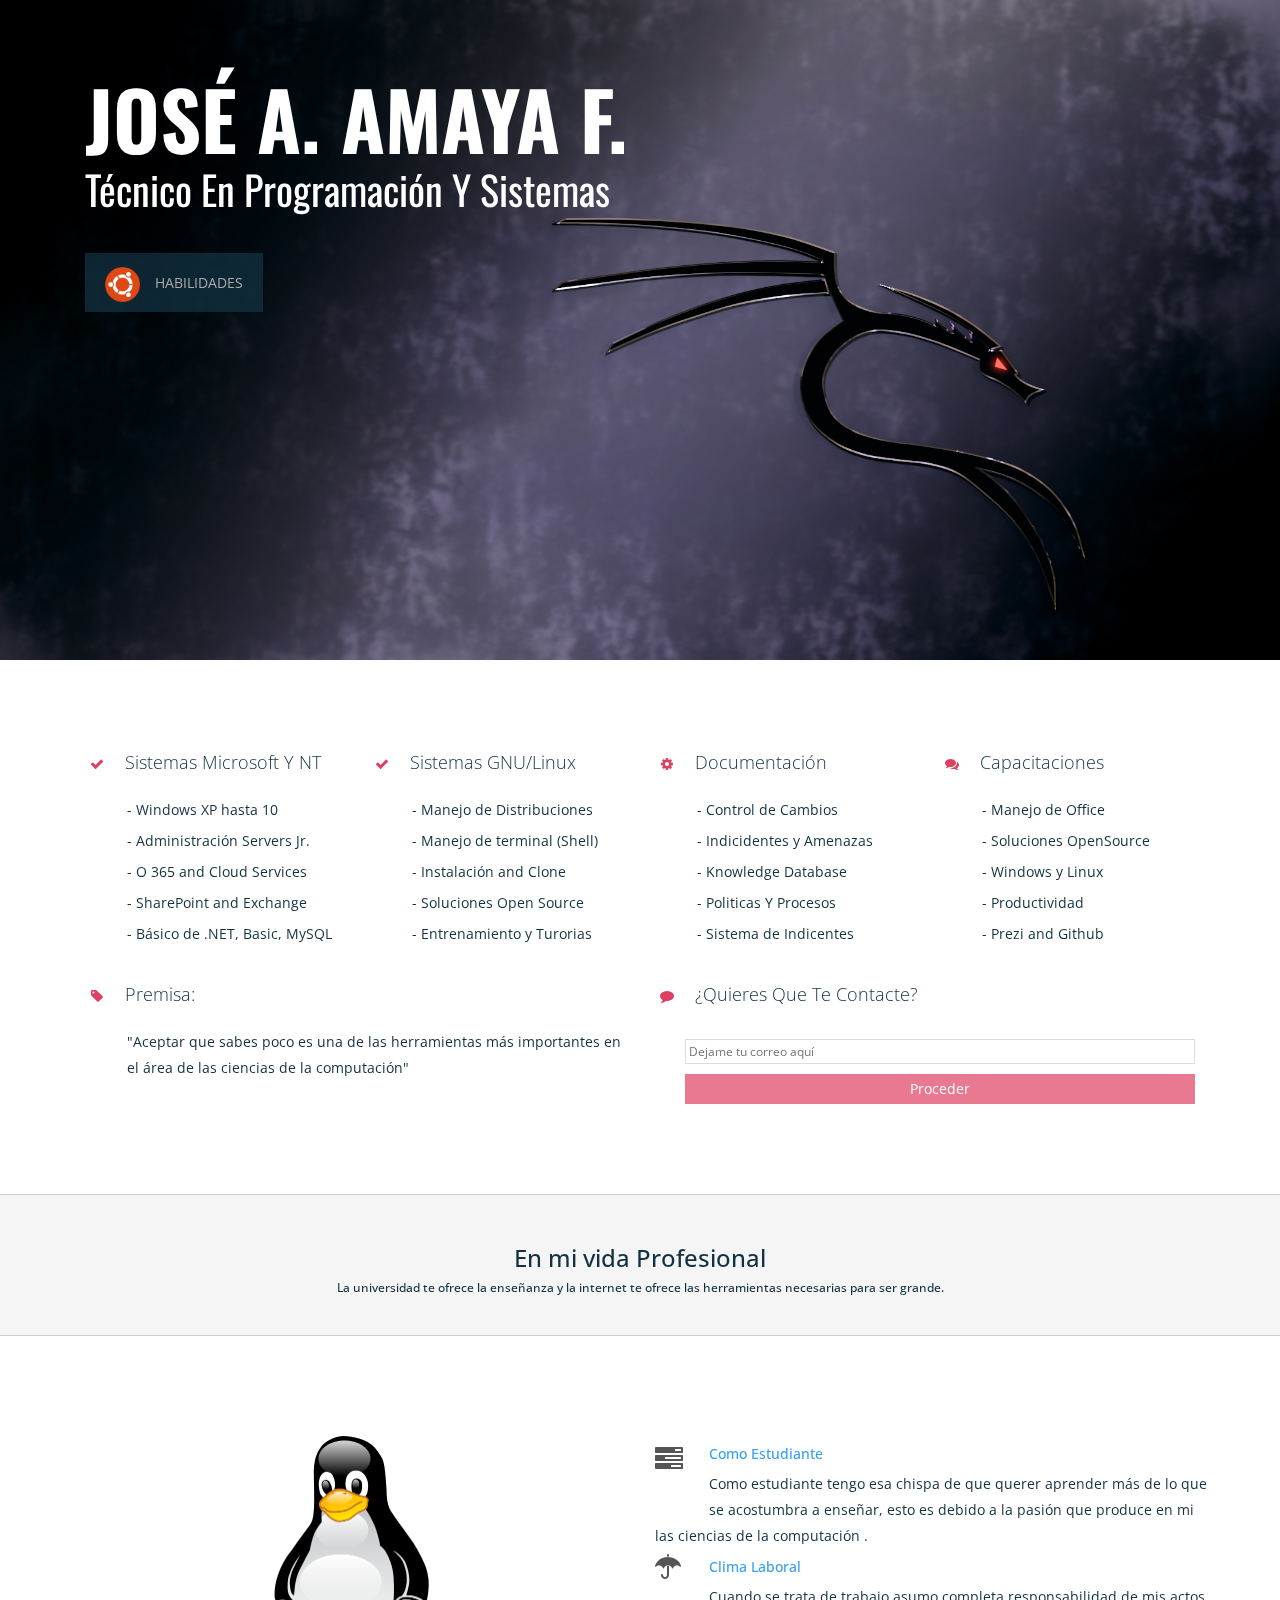
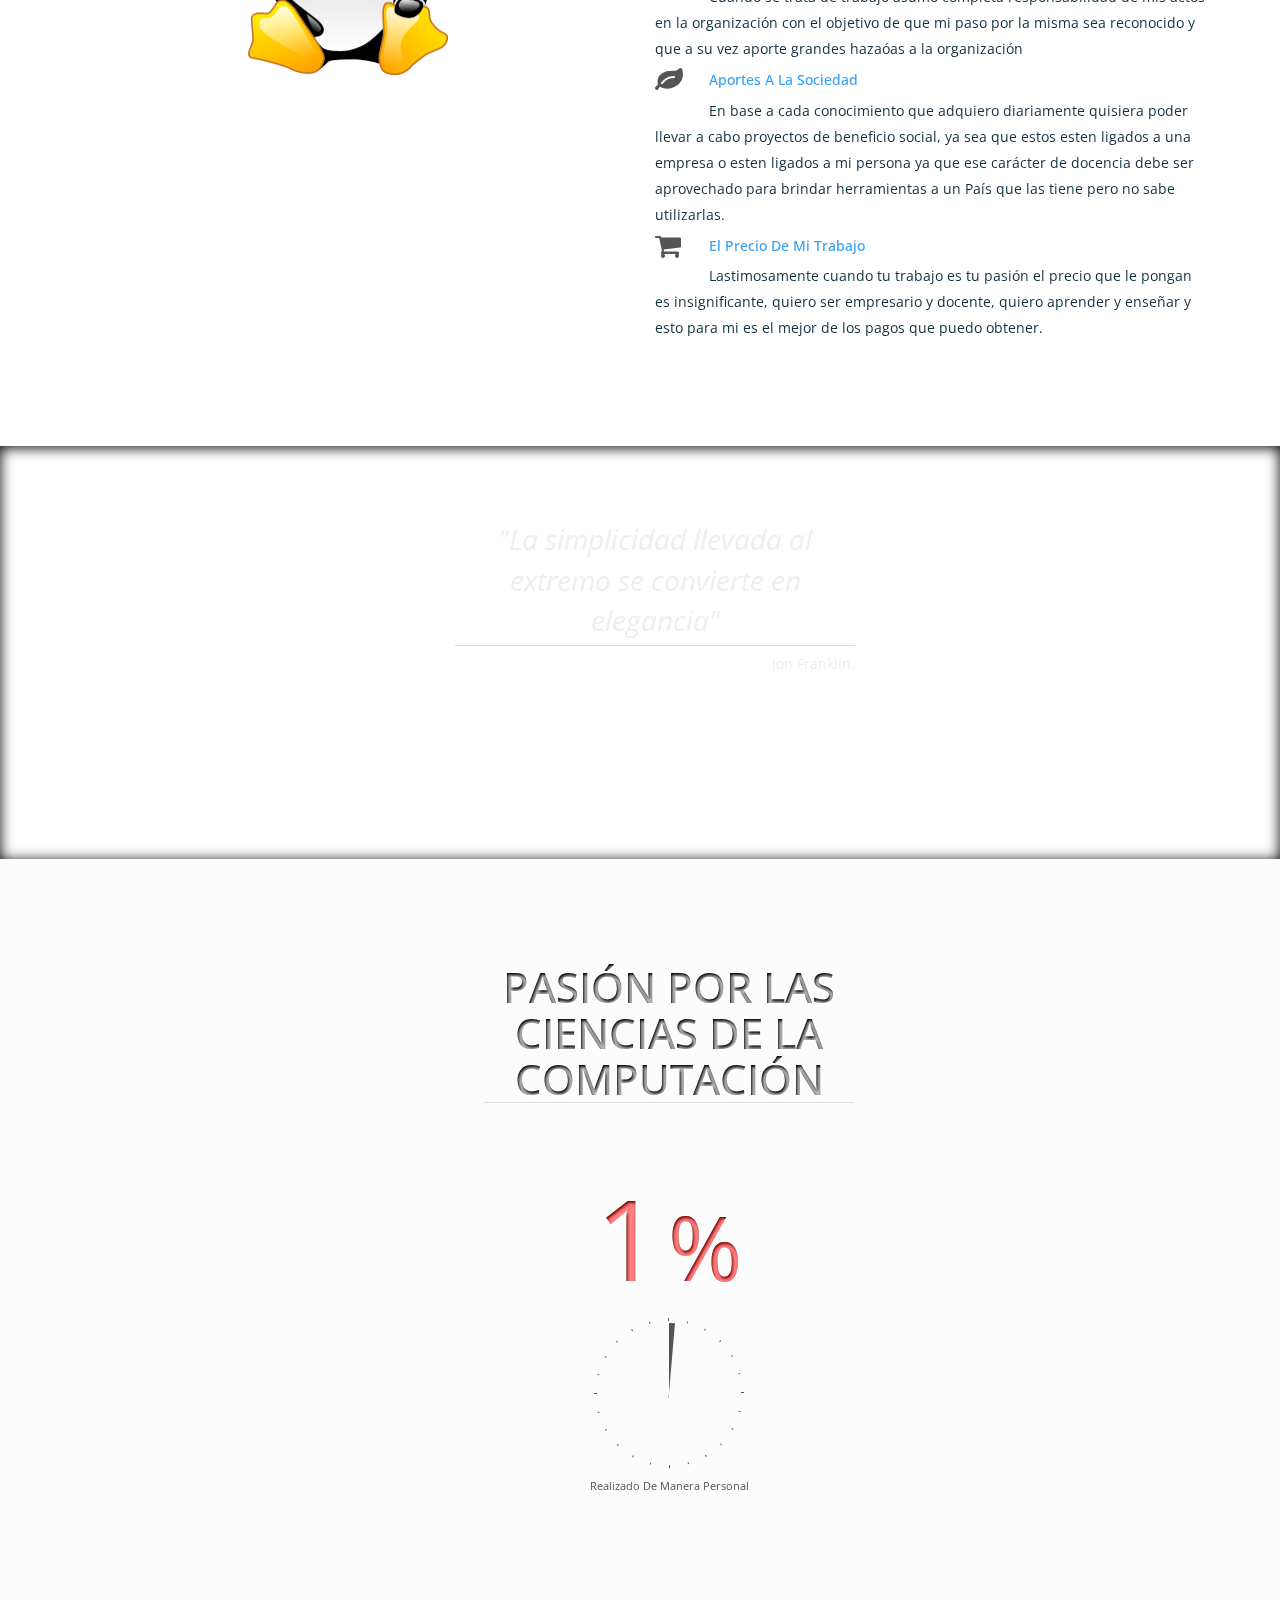
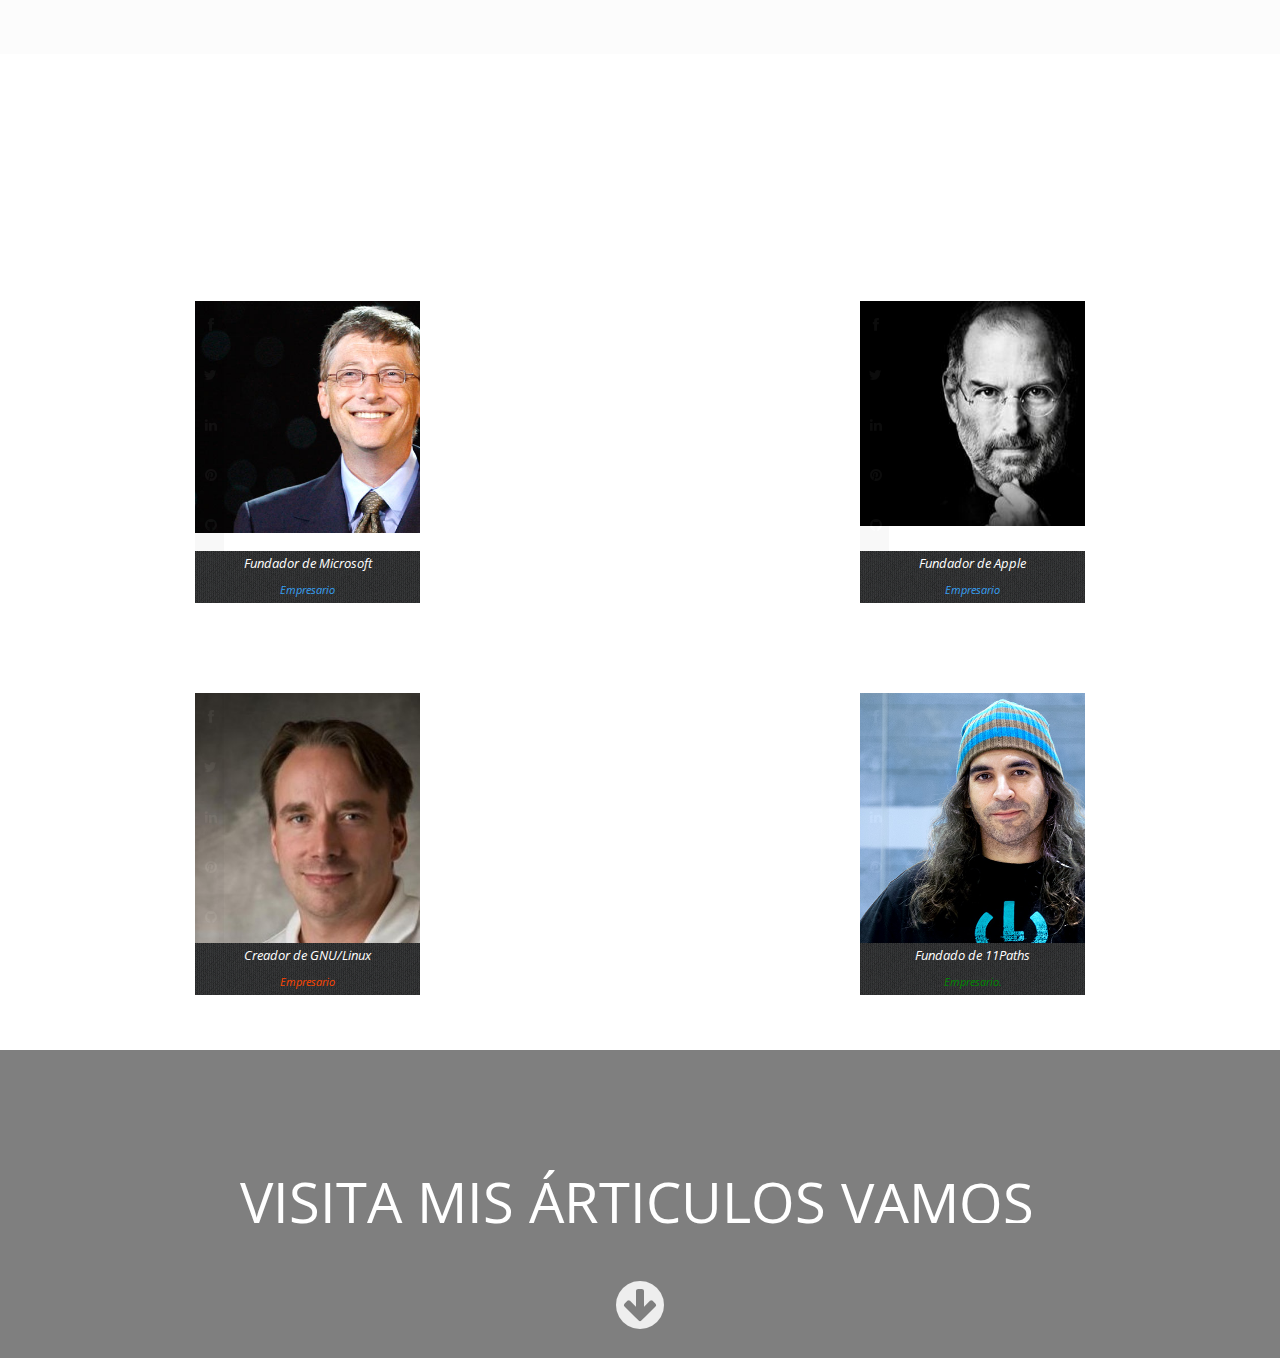
==== BIOGRAFIA/index.html @ f59a73b9 "Repositorio Final de Pagina Web" ====
<!DOCTYPE html>
<html lang="en" class="no-js">
	<head>
		<meta charset="utf-8">
		<meta name="viewport" content="width=device-width, initial-scale=1.0">
		<meta name="description" content="Website description">
		<!-- Template author -->
		<meta name="author" content="Manuel Baronetti">
		
		<!-- Favicon -->
		<link rel="shortcut icon" href="images/favicon.ico">
		
		<!-- Website Title -->
		<title>JOSE ANTONIO AMAYA FERNANDEZ</title>
		
		<!-- Bootstrap core CSS -->
		<link href="assets/css/bootstrap.css" rel="stylesheet">

		<!-- Custom styles for this template -->	
		<link href="css/style.css" rel="stylesheet">
		
		<!-- Custom styles -->
		<link href="css/custom.css" rel="stylesheet">	
		
		<!-- Font Awesome -->
		<link rel="stylesheet" href="lib/font-awesome/css/font-awesome.min.css">

		
		<!-- Modernizr -->
		<script src="assets/js/modernizr.custom.19252.js"></script>		
	</head>

	<body>
		<!-- Preloader -->
		<div class="loader"></div>
		<!-- End preloader -->
		
		<!-- Intro -->
		<div id="intro">
		<!-- Animated background -->				
			<div class="slideshow">
				
				<img src="images/bgs/intro1.png" alt="slide">
				<img src="images/bgs/intro2.jpg" alt="slide">
				<img src="images/bgs/intro3.jpg" alt="slide">
			</div>
			<div class="container">
				<div class="col-md-7 col-sm-6">	
				
					<!-- Image logo -->
					<div class="logo">				
										
					</div>		
					
					<!-- App name, description & START button -->	
					<h1 class="uppercase">
						JOSÉ A. AMAYA F.<span class="italic"></span><span class="lowercase italic"></span>
					</h1>
					<p class="capitalize">Técnico en Programación y Sistemas</p>					
					<a id="start-btn" class="start-button uppercase" href="#features">
						<img src="images/logo1.png" alt="start">Habilidades
					</a>
					
				</div>
				
				
			</div>
		</div>
		<!-- End intro-->		
		
		<!-- Features -->
		<div id="features" class="feat-wrap" >
			<div class="container text-center">
				<div class="col-md-3 feats">
				
				<!-- Feature Icon -->
					<div class="fa-icon">
						<i class="fa fa-check ft-icon"></i>
					</div>
					
				<!-- Feature Content -->
				<!-- Seccion donde se detallan las habilidades desarrolladas -->	
					<p class="lead capitalize">Sistemas Microsoft y NT</p>
					<div class="fa-text">
					<p>- Windows XP hasta 10</p>
					<p>- Administración Servers Jr. </p> 
					<p>- O 365 and Cloud Services </p>
					<p>- SharePoint and Exchange </p>
					<p>- Básico de .NET, Basic, MySQL </p>
					</div>
				</div>	
				
				<div class="col-md-3 feats">
				
				<!-- Feature Icon -->
					<div class="fa-icon">
						<i class="fa fa-check ft-icon"></i>
					</div>
					
				<!-- Feature Content -->	
					<p class="lead capitalize">Sistemas GNU/Linux</p>
					<div class="fa-text">
						<p>- Manejo de Distribuciones</p>
						<p>- Manejo de terminal (Shell) </p>
						<p>- Instalación and Clone </p>
						<p>- Soluciones Open Source </p>
						<p>- Entrenamiento y Turorias </p>
					</div>
				</div>	
				
				<div class="col-md-3 feats">
				
				<!-- Feature Icon -->
					<div class="fa-icon">
						<i class="fa fa-cog ft-icon"></i>
					</div>
					
				<!-- Feature Content -->	
					<p class="lead capitalize">Documentación</p>
					<div class="fa-text">
						<p>- Control de Cambios</p>
						<p>- Indicidentes y Amenazas </p>
						<p>- Knowledge Database </p>
						<p>- Politicas Y Procesos</p>
						<p>- Sistema de Indicentes </p>
					</div>
				</div>		
			 
				<div class="col-md-3 feats">
				
				<!-- Feature Icon -->
					<div class="fa-icon">
						<i class="fa fa-comments ft-icon"></i>		
					</div>
					
				<!-- Feature Content -->	
					<p class="lead capitalize">Capacitaciones</p>
					<div class="fa-text">
						<p>- Manejo de Office</p>
						<p>- Soluciones OpenSource</p>
						<p>- Windows y Linux </p>
						<p>- Productividad </p>
						<p>- Prezi and Github </p>
					</div>
				</div>	
			</div>
			
			
			<div class="container text-center">
				<div class="col-md-6 feats">
				
				<!-- Feature Icon -->
					<div class="fa-icon">
						<i class="fa fa-tag ft-icon"></i>
					</div>
					
				<!-- Feature Content -->	
					<p class="lead capitalize">Premisa:</p>
					<div class="fa-text">
						<p>"Aceptar que sabes poco es una de las herramientas más importantes en el área de las ciencias de la 							    computación"</p>
					</div>
				</div>	
				<div class="col-md-6 feats">
				
				<!-- Feature Icon -->
					<div class="fa-icon">
						<i class="fa fa-comment ft-icon"></i>
					</div>
					
				<!-- Feature Content -->	
					<p class="lead capitalize"> ¿Quieres que te contacte?</p>
					<div class="fa-text">
						<form action="mailto:miusuario@miemail.com" id="form">
					<input type="text" name="email" class="email" placeholder="Dejame tu correo aquí">
					<button type="submit" class="capitalize">Proceder</button>
						</form>
					</div>
				</div>	
				
			</div>
		</div>
		<!-- End features -->
		
		<!-- Text Banner -->
		<div id="text-banner">
			<h3>En mi vida Profesional</h3>
			<h6>La universidad te ofrece la enseñanza y la internet te ofrece las herramientas necesarias para ser grande.</h6>
		</div>
		<!-- End text Banner -->
		
		
		<!-- Special features -->	
		<div id="special-features" class="container text-center sp-features">
		
			<!-- Left image -->
			<div class="col-md-6">
				<img src="images/traveller1.png" alt="mobile">
			</div>	
			
			<!-- Right text -->
			<div class="col-md-6">
				<div class="special-ft-wrap">
					<i class="fa fa-tasks ft-icon"></i>
					<h5 class="capitalize">Como estudiante</h5>
					<p>Como estudiante tengo esa chispa de que querer aprender más de lo que se acostumbra a enseñar, esto es 						debido a la pasión que produce en mi las ciencias de la computación .</p>
					<div class="clear"></div>
					
					<i class="fa fa-umbrella ft-icon"></i>
					<h5 class="capitalize">Clima laboral</h5>
					<p>Cuando se trata de trabajo asumo completa responsabilidad de mis actos en la organización con el objetivo de
					que mi paso por la misma sea reconocido y que a su vez aporte grandes hazaóas a la organización</p>
					<div class="clear"></div>
								
					<i class="fa fa-leaf ft-icon"></i>
					<h5 class="capitalize">Aportes a la sociedad</h5>
					<p>En base a cada conocimiento que adquiero diariamente quisiera poder llevar a cabo
					proyectos de beneficio social, ya sea que estos esten ligados a una empresa o esten ligados a 
					mi persona ya que ese carácter de docencia debe ser aprovechado para brindar herramientas a un 
					País que las tiene pero no sabe utilizarlas.</p>
					<div class="clear"></div>
								
					<i class="fa fa-shopping-cart ft-icon"></i>
					<h5 class="capitalize">El precio de mi trabajo</h5>
					<p>Lastimosamente cuando tu trabajo es tu pasión el precio que le pongan es insignificante, quiero ser 						empresario y docente, quiero aprender y enseñar y esto para mi es el mejor de los pagos que puedo obtener.</p>
					<div class="clear"></div>  
				
				</div>
			</div>	
		</div>	
		<!-- End Special features -->	
			
		<!-- Testimonials -->		
		<div id="testimonials-wrap">
			<div id="testimonials">
				<!-- Next testimonial button -->
				<div class="carousel-nav clearfix">
				  <i class="fa fa-bullseye nextbtn" id="nxt-testimonial" ></i>
				</div>
				
				<!-- Testimonials carousel -->
				<div class="carousel-wrap">
				  <ul id="testimonial-list" class="clearfix">
					<li>
					  <p class="context">"La simplicidad llevada al extremo se convierte en elegancia"</p>
					  <p class="credits">Jon Franklin.</a></p>
					</li>
					<li>
					  <p class="context">"No temo a los ordenadores, lo que temo es a quedarme sin ellos"</p>
					  <p class="credits">Isaac Asimov</p>
					</li>
					<li>
					  <p class="context">"Tenemos que dejar de optimizar para programadores y optimizar mas para usuarios"</p>
					  <p class="credits">Jeff Atwood</p>
					</li>
					<li>
					  <p class="context">"Las contraseñas son como la ropa interior. No puedes dejar que nadie las vea, debes 								     cambiarla regularmente y no debes compartirla con extraños"</p>
					  <p class="credits">Chris Pirillo</p>
					</li>
				  </ul>
				</div>
			</div>
		</div>	
		<!-- End Testimonials -->
		
		<!-- Stats -->	
		<div id="wrap-stats">
			<div class="container text-center stats">
				
				<div class="col-md-4">
				<h2 class="uppercase text-center">Pasión por las ciencias de la computación</h2>
					<div class="chart1" data-percent="99">
						<span class="percent"></span>
						
					</div>
					<p class="stat-quote capitalize">Realizado de manera personal</p>
				</div>
				<!--<div class="col-md-4">
					<div class="chart3" data-percent="75">
						<span class="percent"></span>
						<p class="capitalize italic">worlwide support</p>
					</div>
					<p class="stat-quote capitalize">sample text nr 3</p>
				</div>-->
			</div>
		</div>
		
		<!-- Our Team -->	
		
		<div id="our-team">
			<h2 class="uppercase text-center">Los grandes Líderes</h2>
			<div class="container text-center">
				<div class="col-sm-12 col-md-5 profile-border">
				<p class="name uppercase">Bill Gates</p>
					<div class="profile-wrap">
						<img src="images/p1.jpg" alt="profile" />
						<ul>
							<li>
								<a href="#" target="_blank"><i class="fa fa-facebook"></i></a>
							</li>
							<li>
								<a href="#" target="_blank"><i class="fa fa-twitter"></i></a>
							</li>
							<li>
								<a href="#" target="_blank"><i class="fa fa-linkedin"></i></a>
							</li>
							<li>
								<a href="#" target="_blank"><i class="fa fa-pinterest"></i></a>
							</li>
							<li>
								<a href="#" target="_blank"><i class="fa fa-github"></i></a>
							</li>
						</ul>
					</div>
					<p class="profile-description italic">Fundador de Microsoft</p>
					<p class="profile-level italic"><span class="blue">Empresario</span></p>
				</div>
				<div class="col-sm-2 col-md-2"></div>
				<div class="col-sm-12 col-md-5 profile-border">
				<p class="name uppercase">Steve Jobs</p>
					<div class="profile-wrap">
						<img src="images/p4.jpg" alt="profile" />
						<ul>
							<li>
								<a href="#" target="_blank"><i class="fa fa-facebook"></i></a>
							</li>
							<li>
								<a href="#" target="_blank"><i class="fa fa-twitter"></i></a>
							</li>
							<li>
								<a href="#" target="_blank"><i class="fa fa-linkedin"></i></a>
							</li>
							<li>
								<a href="#" target="_blank"><i class="fa fa-pinterest"></i></a>
							</li>
							<li>
								<a href="#" target="_blank"><i class="fa fa-github"></i></a>
							</li>
						</ul>
					</div>
					<p class="profile-description italic">Fundador de Apple</p>
					<p class="profile-level italic"><span class="blue">Empresario</span></p>
				</div>
			</div>
			
			<div class="container text-center">
				<div class="col-sm-12 col-md-5 profile-border">
				<p class="name uppercase">Linus Torvals</p>
					<div class="profile-wrap">
						<img src="images/p3.jpeg" alt="profile" />
						<ul>
							<li>
								<a href="#" target="_blank"><i class="fa fa-facebook"></i></a>
							</li>
							<li>
								<a href="#" target="_blank"><i class="fa fa-twitter"></i></a>
							</li>
							<li>
								<a href="#" target="_blank"><i class="fa fa-linkedin"></i></a>
							</li>
							<li>
								<a href="#" target="_blank"><i class="fa fa-pinterest"></i></a>
							</li>
							<li>
								<a href="#" target="_blank"><i class="fa fa-github"></i></a>
							</li>
						</ul>
					</div>
					<p class="profile-description italic">Creador de GNU/Linux</p>
					<p class="profile-level italic"><span class="orange">Empresario</span></p>
				</div>
				<div class="col-sm-2 col-md-2"></div>
				<div class="col-sm-12 col-md-5 profile-border">
				<p class="name uppercase">Chema Alonso</p>
					<div class="profile-wrap">
						<img src="images/p2.jpg" alt="profile" />
						<ul>
							<li>
								<a href="#" target="_blank"><i class="fa fa-facebook"></i></a>
							</li>
							<li>
								<a href="#" target="_blank"><i class="fa fa-twitter"></i></a>
							</li>
							<li>
								<a href="#" target="_blank"><i class="fa fa-linkedin"></i></a>
							</li>
							<li>
								<a href="#" target="_blank"><i class="fa fa-pinterest"></i></a>
							</li>
							<li>
								<a href="#" target="_blank"><i class="fa fa-github"></i></a>
							</li>
						</ul>
					</div>
					<p class="profile-description italic">Fundado de 11Paths</p>
					<p class="profile-level italic"><span class="green">Empresario.</span></p>
				</div>
			</div>
		</div>

		<!-- Rotating Words -->		
		<div id="rotating">
			<p class="big-size uppercase">VISITA MIS ÁRTICULOS <span class="word-wrap"><span id="word-change">Vamos</p>
			<a href="#bottomlink"><i class="fa fa-arrow-circle-down dwn"></i></a>
		</div>

		<!-- footer  -->
		<div id="footer" class="foot-wrap">
			
				<div class="container bottom">
				
					<!-- Download buttons -->	
					<div class="col-md-4 col-md-offset-4 text-center">
						<div class="col-md-6 text-center">
							<a href="#">
								<i class="fa fa-facebook ribbon apple"></i>
							</a>
						</div>	
						<div class="col-md-6 text-center">
							<a href="#">
								<i class="fa fa-github ribbon android"></i>
							</a>
						</div>	
					</div>
				</div>
				
				<div class="container rights">
				
					<!-- Copyrights -->
					<div class="col-sm-12 col-md-6 text-left">
						<p class="capitalize">&copy;&nbsp; SITx86_64</p>
					</div>
					
					<!-- Social links -->
					<div class="col-sm-12 col-md-6 text-right social">
						<a href="#" target="blank"><i class="fa fa-facebook"></i></a>
						<a href="#" target="blank"><i class="fa fa-twitter"></i></a>
						<a href="#" target="blank"><i class="fa fa-renren"></i></a>
						<a href="#" target="blank"><i class="fa fa-pinterest-square"></i></a>
					</div>
				</div>
		</div>
		<div id="bottomlink"></div>
		
		<!-- JS Files Placed at the end of the document so the pages load faster -->
		<script src="assets/js/jquery.min.js"></script>
		<script src="assets/js/bootstrap.min.js"></script>
		<script src="assets/js/easypiechart.js"></script>
		<script src="assets/js/script.js"></script>
	
	</body>
</html>
---- BIOGRAFIA/css/style.css ----
/*

App Landing Page
Table of Contents:

Preloader
Body
Intro (Logo, title, img slideshow)
Features
Text Banner
Special Features
Testimonials
Pie chart stats
Our team
Rotating words
Footer (download, copyrights, social)

Custom Media Query

*/



/* Preloader */
	
.loader {
	position: fixed;
	left: 0px;
	top: 0px;
	width: 100%;
	height: 100%;
	z-index: 9999;
	background: url('../images/loader.gif') 50% 50% no-repeat rgb(249,249,249);
}


/* Body, h & p tags */
body {
	color:#123241;
	overflow-x: hidden;
	background:#fff;
}

h1 {
    font-weight: 700;
    line-height: 51px;
    font-size: 46px;
    text-transform: uppercase;
	margin-top: 0;
}
	
h2 {
}
h3{
}
h4{
}
h5{
}
h6{
}

p {
    font-size: 14px;
    line-height: 26px;
    margin: 0 0 5px 0!important;
}

.lowercase{
text-transform:lowercase;
}
.uppercase{
text-transform:uppercase;
}
.italic{
font-style:italic;
}
.capitalize{
text-transform:capitalize;
}
/* End Body, h & p tags */

/* Intro */

#intro{
	height: 660px;
	margin: 0 auto;
	padding:0;
	overflow:hidden;
	/* Safari fix */
	background-color:#eee;
	background-image:url("../images/bgs/intro.jpg");
	background-repeat:no-repeat;
	background-position:  50% 0 ;
	background-attachment:fixed;
	background-size:cover;
	/* End Safari fix */
	background:url(../images/patterns/05.png) repeat fixed, url("../images/bgs/intro.jpg") no-repeat fixed 50% 0 / cover;
	
}

#intro h1{
	color:white;
	padding-top:0px;
	font-size:80px;
	line-height:96px;
}

#intro p{
	color:white;
	font-size:40px;
	padding-bottom: 60px;
}

#start-btn{
color:#aaa;
text-decoration:none;
}
.slideshow img{
   position: absolute;
    min-width: 100%;
	max-height:660px;
    left: 0;
    top: 0;
}
.app-screen{
position: absolute;
width: 201px;
left: 165px;
top: 224px;
}
.logo{
	padding:10px 0 40px;
	margin-top: 20px;
}

.introimg{
	padding-top:120px;
}


.start-button{
	background:rgba(18, 50, 65, 0.75);
	width:200px;
	text-align:center;
	padding:20px;	
}
.start-button img{
width:35px;
margin-right:15px;
transition:opacity .05s linear;
-webkit-transition:opacity .05s linear;
-moz-transition:opacity .05s linear;
-o-transition:opacity .05s linear;
}

.start-button:hover img{
	opacity:.5;
}





/* Features */
#form  input[type="text"]{
display:block;
display:inline-block;
padding:3px;
font-size:1em;
width:100%;
margin:10px 0;
border-radius:0;
border:1px solid #ddd;
font-size:.85em;
}
#form button{
display:block;
width:100%;
background:rgba(222, 64, 98, 0.7);
color:#fff;
border:none;
resize:none;
padding:5px;
transition:background .25s ease;
-webkit-transition:background .25s ease;
-moz-transition:background .25s ease;
-o-transition:background .25s ease;
}
#form button:hover{
background:rgba(222, 64, 98, 0.6);
}





.fa{
	height: 28px;
	float: left;
}

.fa-icon{
	float:left;
	width:28px;
	margin:7px 0;
}

.fa-text{
	float: left;
    padding-left: 30px;
	padding-bottom: 30px;
    text-align: left;
	padding-top: 5px;
	width:100%;
}

.feat-wrap {
	padding:90px 0 60px;	
	background:white;
}

.feat-wrap p{
    float: left;
    padding-left: 12px;	
}

.feat-wrap p.lead{
	font-size:18px;
}



.ft-icon{
width:24px;
font-size:1em;
color:#DE4062;
-webkit-transition:all .1s ease;;
}
.feats:hover .ft-icon{
font-size:1.25em;
color:#2361a1;
}

/* Text Banner */

#text-banner{
padding: 30px;
text-align: center;
background: #F5F5F5;
border-top: 1px solid #ccc;
border-bottom: 1px solid #ccc;
}

/* Special Features */
.sp-features{
background:white;
padding:100px 0;
}
.special-ft-wrap h5{
color:#37a0f3;
}
.sp-features img{
width:200px;
}
.special-ft-wrap{
text-align:left;
}
.special-ft-wrap .ft-icon{
font-size:2em;
margin:0 30px 25px 0;
color:#555;
}



/* TESTIMONIALS */



#testimonials-wrap {
display: block;
width: 100%;
padding:45px 0;
background-color:#fff;
/* Safari fix */
background-color:#eee;
background-image:url("../images/bgs/intro5.jpg");
background-repeat:no-repeat;
background-position:  50% 0 ;
background-attachment:fixed;
background-size:cover;
/* End Safari fix */
background:url(../images/patterns/01.png) repeat fixed, url("../images/bgs/intro5.jpg") no-repeat fixed 50% 0 / cover;
box-shadow: inset 0 .1em 1em #000;
-webkit-box-shadow:inset 0 .1em 1em #000;
-moz-box-shadow:inset 0 .1em 1em #000;
-o-box-shadow:inset 0 .1em 1em #000;
}

#testimonials .carousel-wrap {
  display: block;
  width: 450px;
  margin: 0 auto;
  overflow: hidden;
  max-width:90%;
}

#testimonials .carousel-nav {
  display: block;
  width: 300px;
  margin: 0 auto;
}
#testimonials .carousel-nav img {
  cursor: pointer;
}
#testimonials .carousel-nav img:active {
  position: relative;
  top: 1px;
}
#testimonials .carousel-nav .nextbtn {
  color:#fff!important;
  font-size:1.5em;
  cursor:pointer;
  width:100%;
}
#testimonials .carousel-nav .nextbtn:hover {
  color:#ddd!important;
}

#testimonials .carousel-wrap ul {
  display: block;
  list-style: none;
  position: relative;
}
#testimonials .carousel-wrap ul li {
  display: block;
  float: left;
  position: relative;
  width: 400px;
  margin-right: 15px;
}

#testimonials .carousel-wrap .context {
  font-size: 2.0em;
  line-height: 1.45em;
  color: #eee;
  font-style: italic;
  margin-bottom: 6px;
  padding-bottom: 4px;
  border-bottom: 1px solid #dcdcdc;
}
.credits{
text-align:right;
  color: #eee;
}
.credits a{
  color: #37a0f3;
}


.clearfix:after { 
content: "."; 
display: block; 
clear: both; 
visibility: hidden; 
line-height: 0; 
height: 0; 
}
.clearfix { 
display: inline-block; 
text-align:center;}
 
html[xmlns] .clearfix { 
display: block; 
}
* html .clearfix { 
height: 1%; 
}



/* Pie chart stats */

#wrap-stats, .stats{
background:#fcfcfc;
}
#wrap-stats{
padding:50px 0 150px 0;
color:#555;
}
#wrap-stats h2{
border-bottom:1px solid #ddd;
font-size:3em;
margin:55px auto;
color: rgba(0, 0, 0, 0.25);
text-shadow: 1px 2px 3px #FFF, 0 0 0 #000;
-webkit-text-shadow: 1px 2px 3px #FFF, 0 0 0 #000;
-moz-text-shadow: 1px 2px 3px #FFF, 0 0 0 #000;
-o-text-shadow: 1px 2px 3px #FFF, 0 0 0 #000;
}
.percent{
font-size:8em;
display:block;
color: rgba(255, 0, 0, 0.5);
text-shadow: 1px 2px 3px #fff, 0 0 0 #000;
-webkit-text-shadow: 1px 2px 3px #fff, 0 0 0 #000;
-moz-text-shadow: 1px 2px 3px #fff, 0 0 0 #000;
-o-text-shadow: 1px 2px 3px #fff, 0 0 0 #000;
}
.percent:after {
  content: '%';
  margin-left: 0.1em;
  font-size: .8em;
}
.percent-wrap{
display:block;
}
.stat-quote{
font-size:.8em;
color:#555;
}
/* Our Team */
#our-team{
padding:0 0 35px 0;
/*background-color:#fff;*/
/* Safari fix */
background-color:#eee;
background-image:url("../images/bgs/team1.jpg");
background-repeat:no-repeat;
background-position:  50% 0 ;
background-attachment:fixed;
background-size:cover;
/* End Safari fix */
/*background:url(../images/patterns/06.png) repeat fixed, url("../images/bgs/team.jpg") no-repeat fixed 50% 0 / cover;*/
background:url(../images/patterns/02.png) repeat fixed, url("../images/bgs/intro4.png") no-repeat fixed 50% 0 / cover;
}
#our-team h2{
clear:both;
opacity:1%;
font-size:4em;
letter-spacing:.10em;
padding:40px 0;
background:#d; /*Borde del div #our team*/
/*background:url(../images/patterns/01.png) repeat fixed;*/
margin:0 0 35px 0;
color:white;
}
.profile-border{
box-sizing:border-box;
padding:60px 10px 10px 10px;
margin:10px auto;
background-image: rgba(252, 252, 252, 0.45);
}
.profile-border:hover{
}
.name{
letter-spacing:.5em;
/*background: #eee;*/
color: #fff;
position: absolute;
left: 5;
top: 0;
padding: 5px;
width:100%;
font-size:2em
/*background: rgba(55, 160, 243, 0.75);*/
}
.profile-description{
font-size: .9em;
width: 225px;
margin: auto!important;
text-align: center;
background: #555 url(../images/bgs/dark.png);
color: #fff;
}
.profile-level{
font-size:.8em;
background: #555 url(../images/bgs/dark.png);
width: 225px;
margin: auto!important;
color: #eee;
}
.profile-wrap{

width:225px;
height:250px;
margin:auto;
position:relative;
overflow:hidden;
}
.profile-wrap img{
max-width:300px;
}
.profile-wrap ul{
list-style: none;
padding: 0;
margin: 0 0 0 -19px;
position: absolute;
bottom: 0;
}
.profile-wrap li{
clear:both;
text-align:right;
background:#ddd;
padding:0 3px;
opacity:5%;
transition:margin-left .25s ease;
-webkit-transition:margin-left .25s ease;
-moz-transition:margin-left .25s ease;
-o-transition:margin-left .25s ease;
}
.profile-wrap li:hover{
margin-left:10px;
}
.profile-wrap .fa{
width:40px;
margin:0 5px;
height:50px;	
line-height:3.5;
color:#ddd;
background:rgba(0,0,0,0.5);
padding:0 6px 0 19px;
text-align:center;
transition:color .25s ease;
-webkit-transition:color .25s ease;
-moz-transition:color .25s ease;
-o-transition:color .25s ease;
}
.profile-wrap .fa:hover{
color:#37a0f3;
}

.blue{
color:#37a0f3;
}
.orange{
color:#ff4500;
}
.green{
color:#008800;
}

/* Rotating Words */

#rotating {
padding: 130px 0;

margin-bottom:0;
text-align:center;
background: url(../images/patterns/05.png) repeat fixed;

background:rgba(0,0,0,0.5);
}
.big-size {
color:#fff;
font-size: 4em;
line-height:42px;
}
.word-wrap {
display: inline-block;
width: 190px;
margin-right: 10px;
overflow: hidden;
max-height: 75px;
}
.dwn{
width:100%;
font-size:4em;
color:#eee!important;
margin-top:50px;
transition:opacity .5s ease;
-webkit-transition:opacity .5s ease;
-moz-transition:opacity .5s ease;
-o-transition:opacity .5s ease;
}




/* Footer */


.foot-wrap{
position:fixed;
bottom:0;
width:100%;
z-index:-99;
background:#fff;
text-align:center;
padding:0 0 30px 0;
color:#555;
}

.ribbon{
font-size:2em;
width:100%;
color:#555!important;
margin:10px 0;
}
.ribbon:hover{
color:#2361a1!important;
}
.android:hover{
color:rgb(3, 233, 3)!important;
}
.apple:hover{
color:#DE4062!important;
}

.rights{
padding:40px 0 0 0;
border-top:1px solid #ddd;
color:#555;

}
.social i{
float:right;
font-size:1.25em;
color:#555;
margin:0 10px;	
}
.social i:hover{
opacity:0.75;
}

.bottom{
	padding-top: 30px;
}
.bottom p{
	font-size:12px;
}



/* Custom Media Query */

@media (max-width: 767px) {

	.introimg{
		display:none;
	}
	.features img{
	margin:30px 0;
	}
	
	#intro h1{
		font-size:36px;
		line-height:48px;
	}	
	
	h1 {
		font-size: 32px;	
	}

	.text-right{
		text-align:center;
	}
	
	.rights div{
	text-align:center!important;
	}
	.social i{
	float:none;
	}
	#wrap-stats h2{
	display:none;
	}
}
---- BIOGRAFIA/css/custom.css ----
/* Google Fonts */
@import url(http://fonts.googleapis.com/css?family=Oswald);
@import url(http://fonts.googleapis.com/css?family=Open+Sans);

body {
	font-family: 'Open Sans', arial, serif;
}

h1, h2, h3, h4, h5, h6, .h1, .h2, .h3, .h4, .h5, .h6{
	font-family: 'Open Sans', arial, serif;
}

#intro h1{
	font-family:'Oswald', arial, serif;
}

#intro p{
	font-family:'Oswald', arial, serif;
}
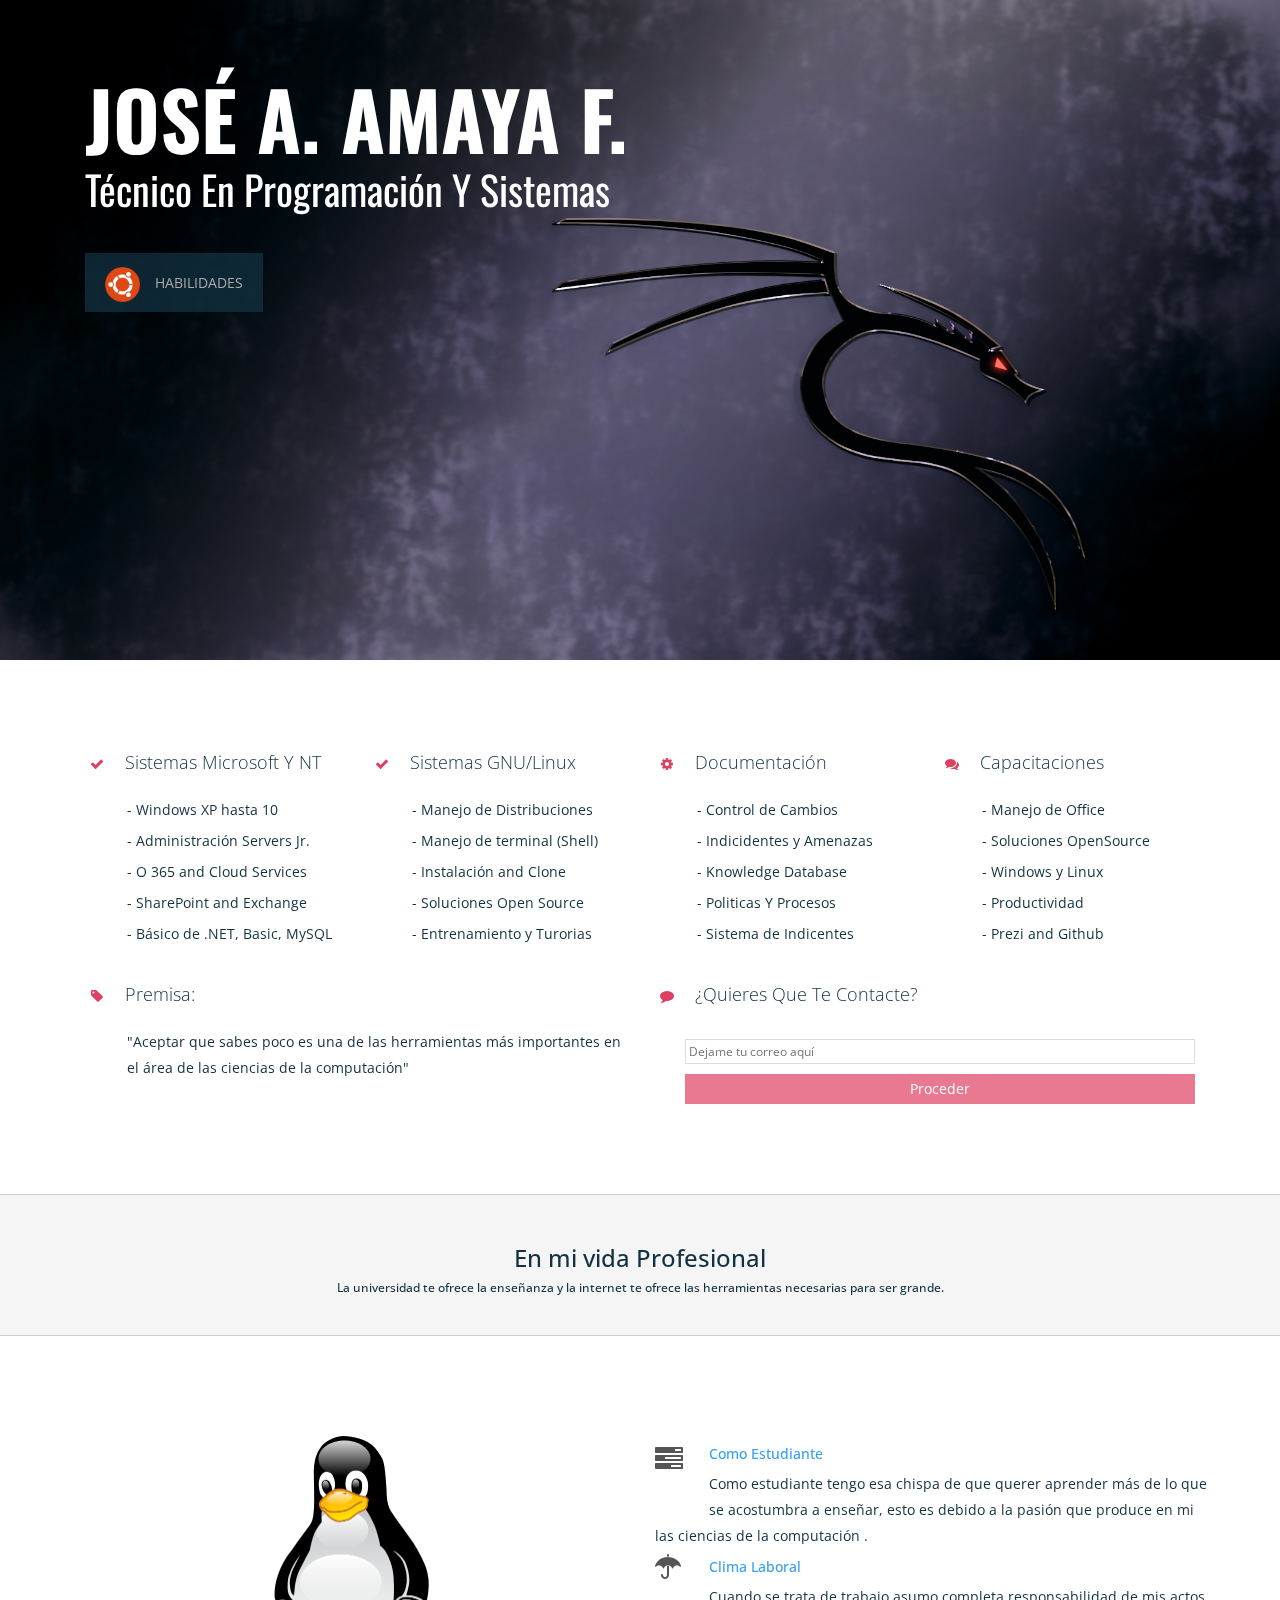
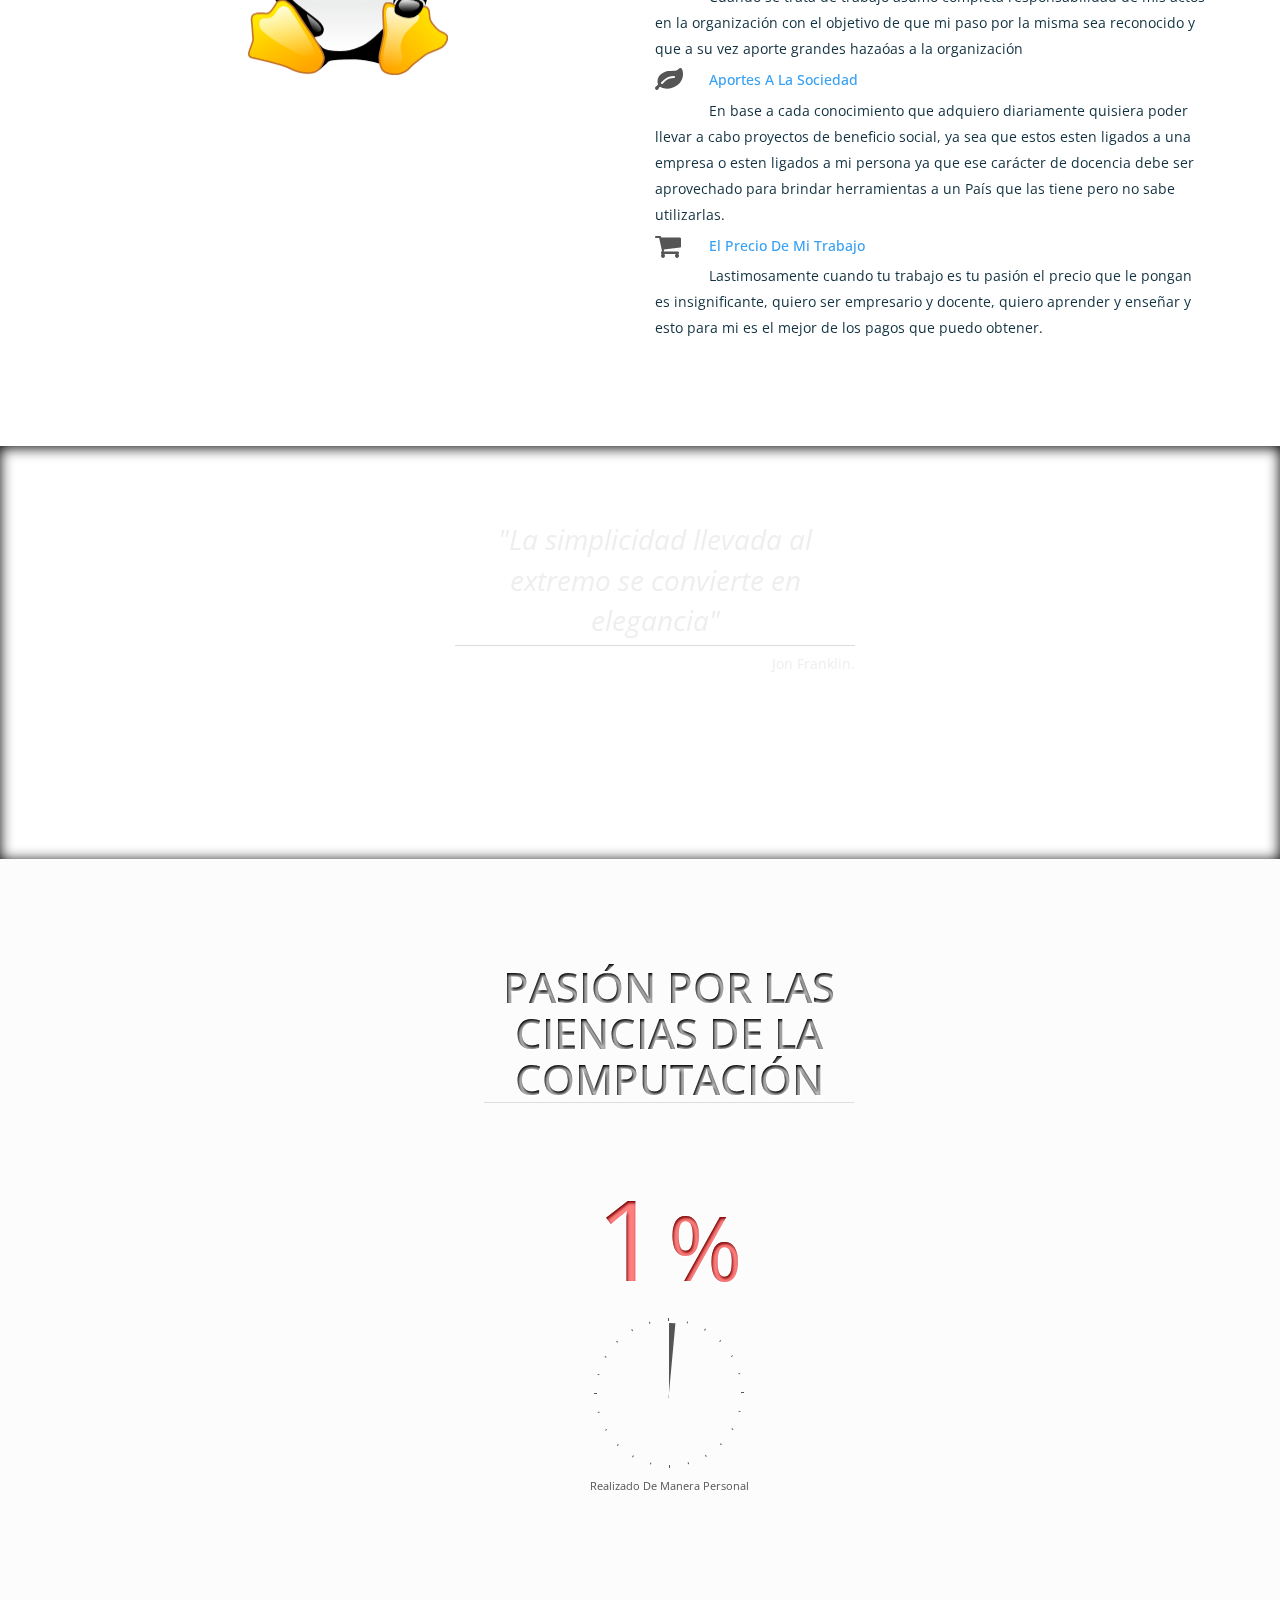
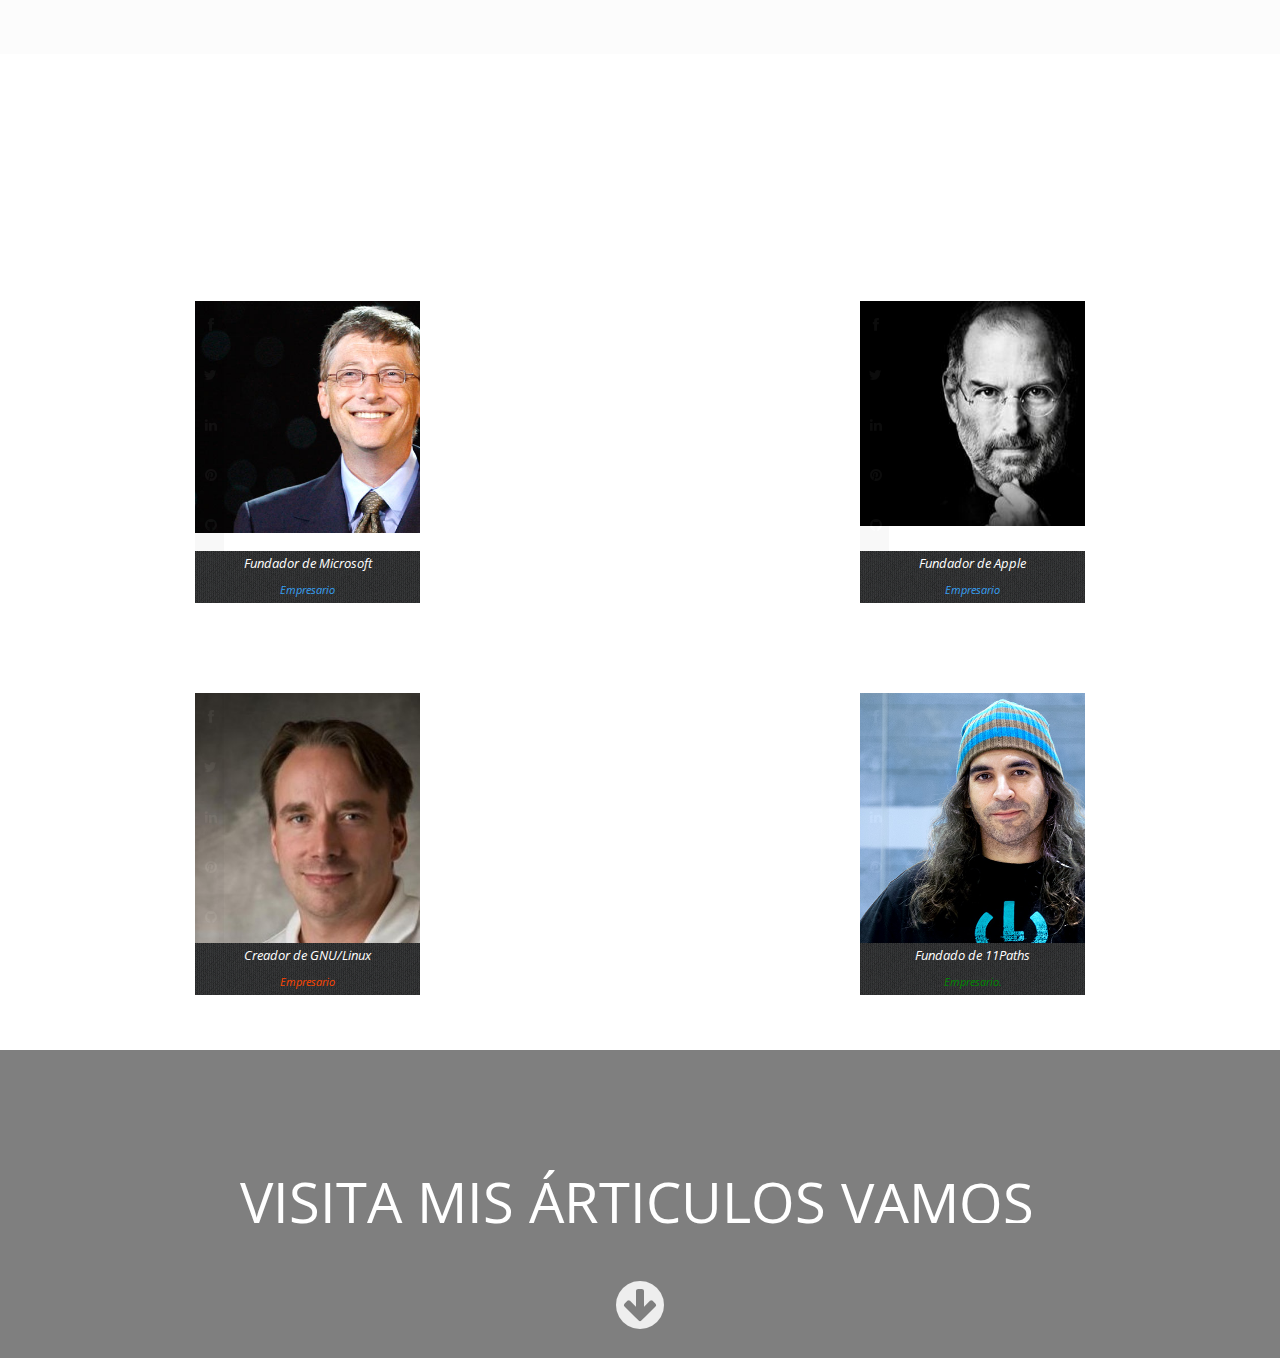
==== commit c0b9fd65: "Correción de Footer" ====
--- a/BIOGRAFIA/index.html
+++ b/BIOGRAFIA/index.html
@@ -400,7 +400,7 @@
 		<!-- Rotating Words -->		
 		<div id="rotating">
 			<p class="big-size uppercase">VISITA MIS ÁRTICULOS <span class="word-wrap"><span id="word-change">Vamos</p>
-			<a href="#bottomlink"><i class="fa fa-arrow-circle-down dwn"></i></a>
+			<a href="https://seguridadinformaticax8664.blogspot.com"><i class="fa fa-arrow-circle-down dwn"></i></a>
 		</div>
 
 		<!-- footer  -->
--- a/BIOGRAFIA/css/style.css
+++ b/BIOGRAFIA/css/style.css
@@ -426,7 +426,7 @@
 /*background-color:#fff;*/
 /* Safari fix */
 background-color:#eee;
-background-image:url("../images/bgs/team1.jpg");
+background-image:url("../images/bgs/intro4.png");
 background-repeat:no-repeat;
 background-position:  50% 0 ;
 background-attachment:fixed;
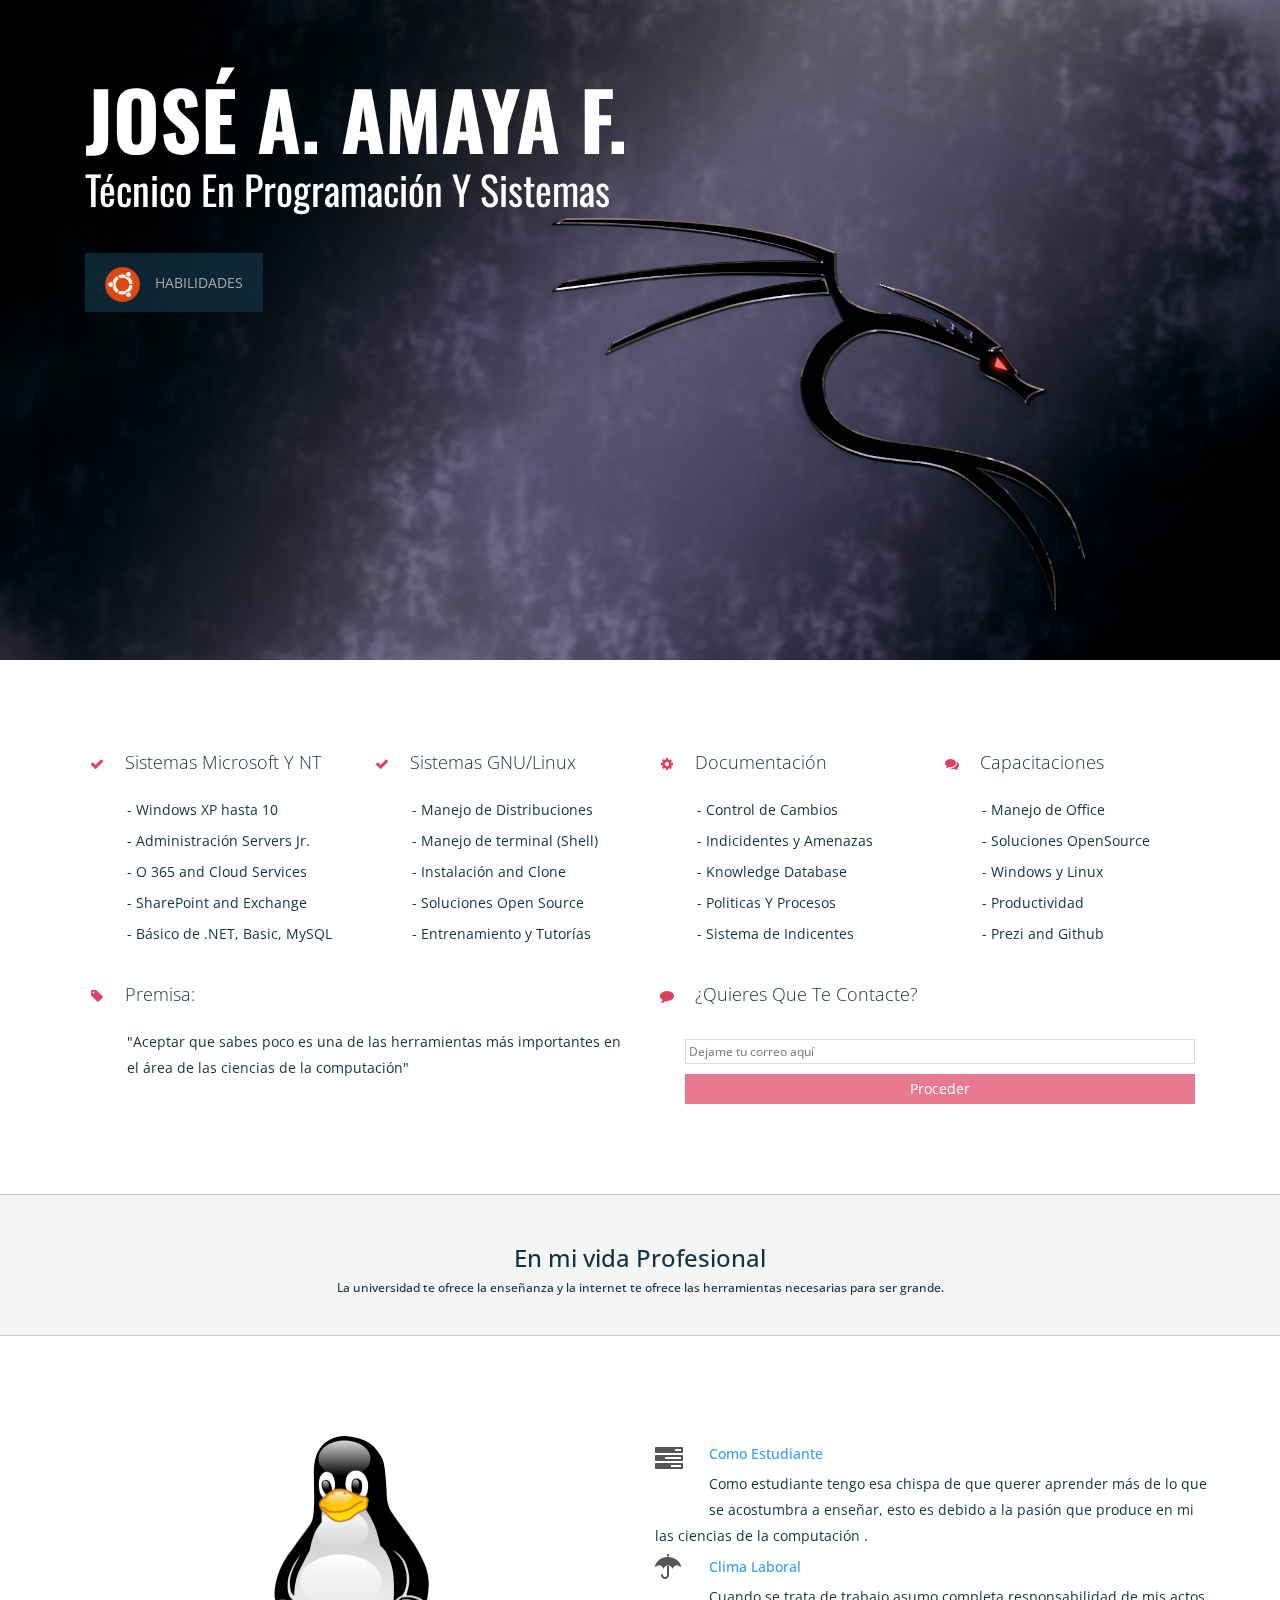
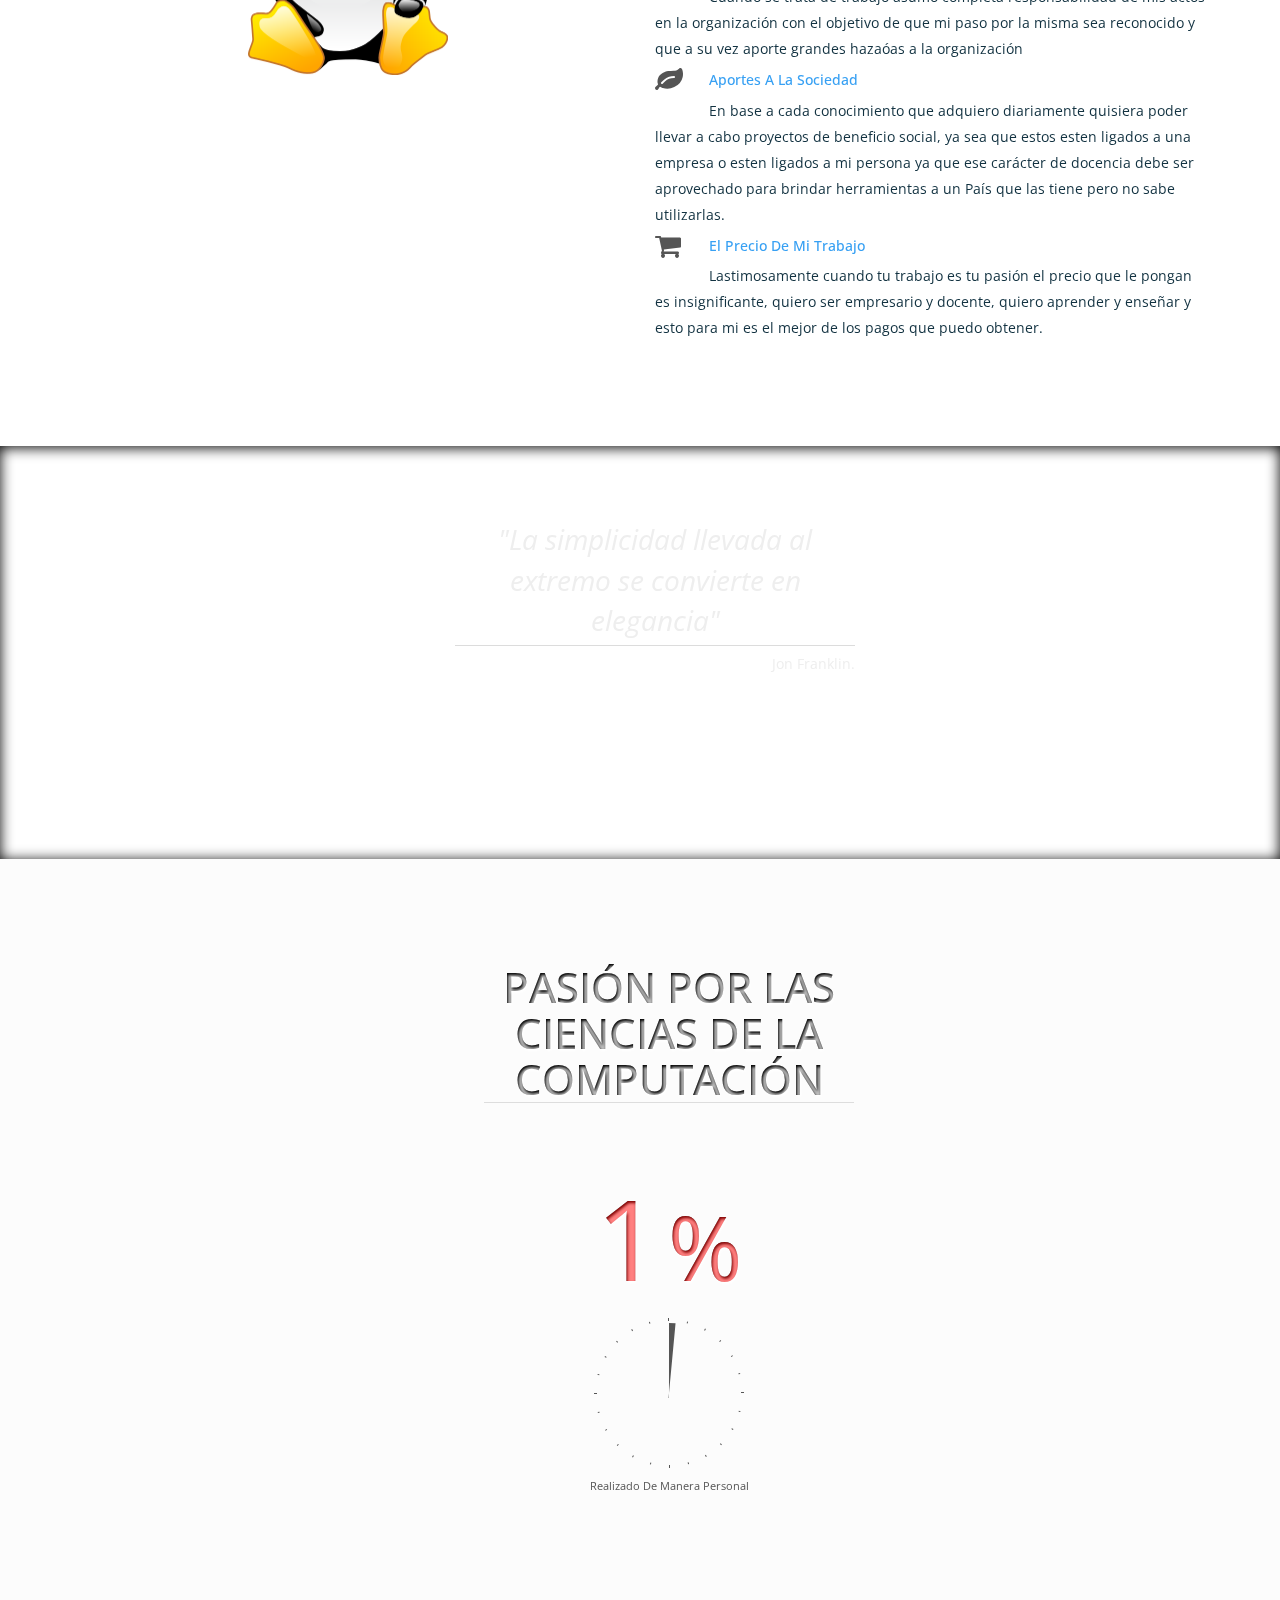
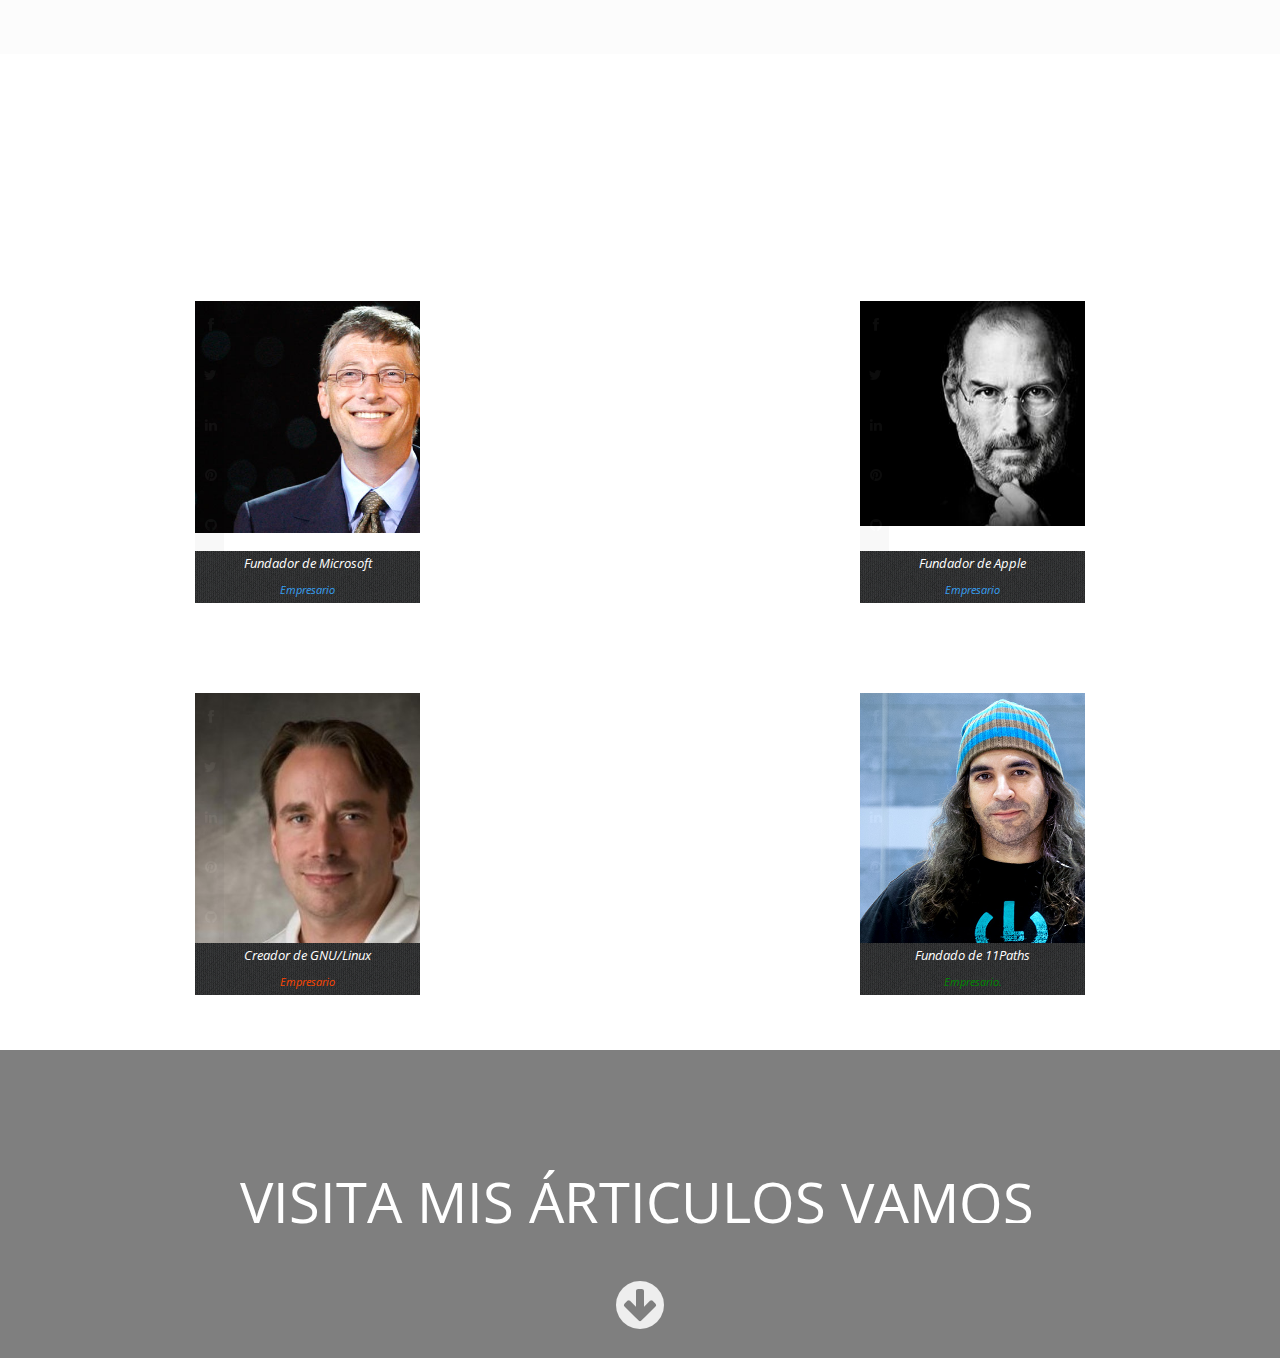
==== commit 0359ad40: "Corrección de gramatica en la página web" ====
--- a/BIOGRAFIA/index.html
+++ b/BIOGRAFIA/index.html
@@ -104,7 +104,7 @@
 						<p>- Manejo de terminal (Shell) </p>
 						<p>- Instalación and Clone </p>
 						<p>- Soluciones Open Source </p>
-						<p>- Entrenamiento y Turorias </p>
+						<p>- Entrenamiento y Tutorías </p>
 					</div>
 				</div>	
 				
